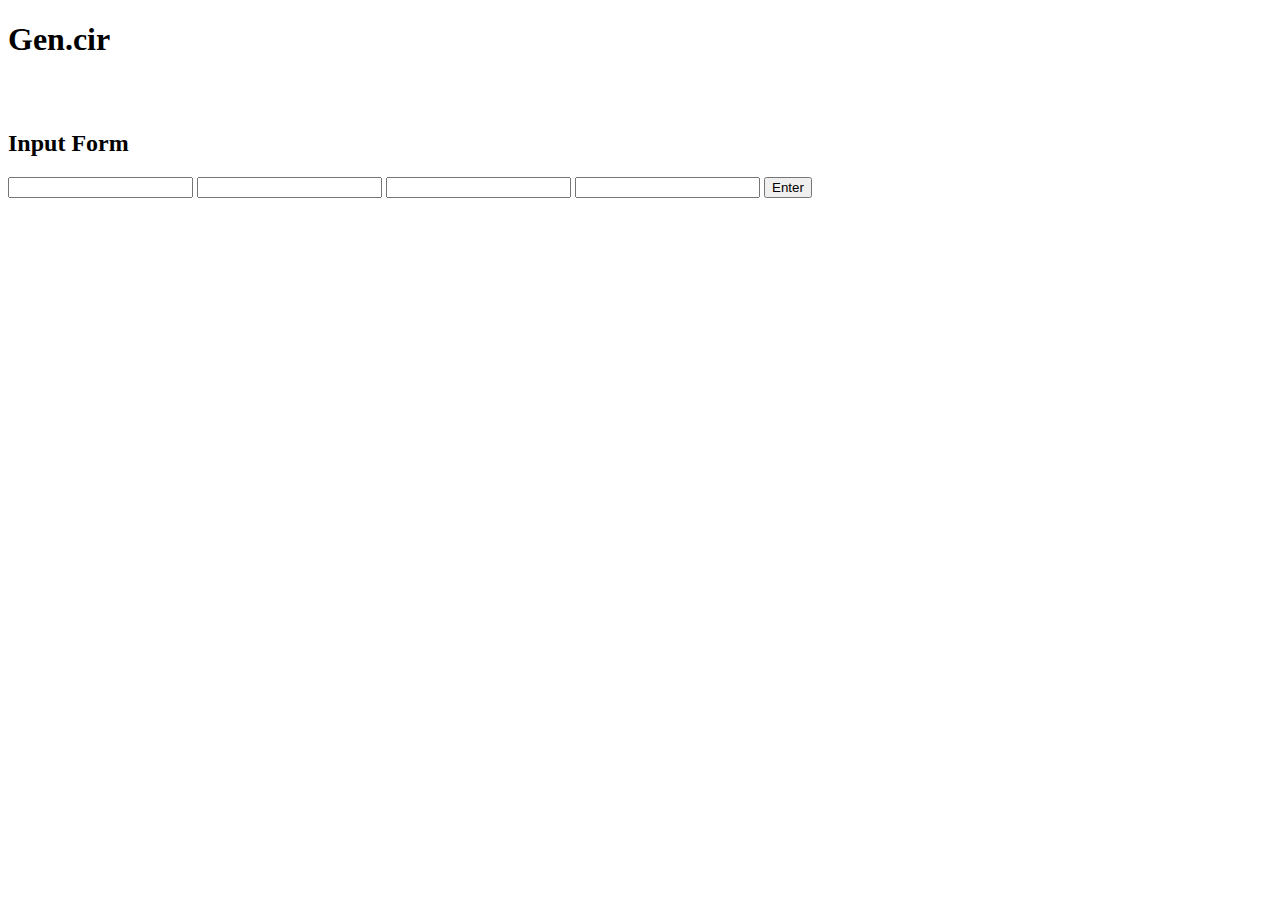
==== cert.html @ 2c2aed92 "html" ====
<!DOCTYPE html>
<html lang="en">

<head>
    <meta charset="UTF-8">
    <meta name="viewport" content="width=device-width, initial-scale=1.0">
    <title>Gen.cir</title>
    <link rel="stylesheet" href="cert.css">
    <script src="cert.js"></script>
</head>

<body>

    <nav class="nav">
        <h1 class="title">Gen.cir</h1>
        <img src="imgs/Menu.png" alt="menubutton">
    </nav>

    <section class="inpform">

        <h2>Input Form</h2>

        <form action="">
            <label for="name"></label>
            <input type="text" name="name" id="nameinp">

            <input list="awards" name="award" id="award">
            <datalist id="awards">
                <option value="bestdressed">
                    <option value="clasclown">
                        <option value="smartest">
                            <option value="mostcreative">
            </datalist>
            
            <label for="dat"></label>
            <input type="text" name="dat" id="datinp">
            <label for="namepres"></label>
            <input type="text" name="namepres" id="namepresinp">
            <button type="submit" class="inputent">Enter</button>
        </form>


    </section>

</body>

</html>
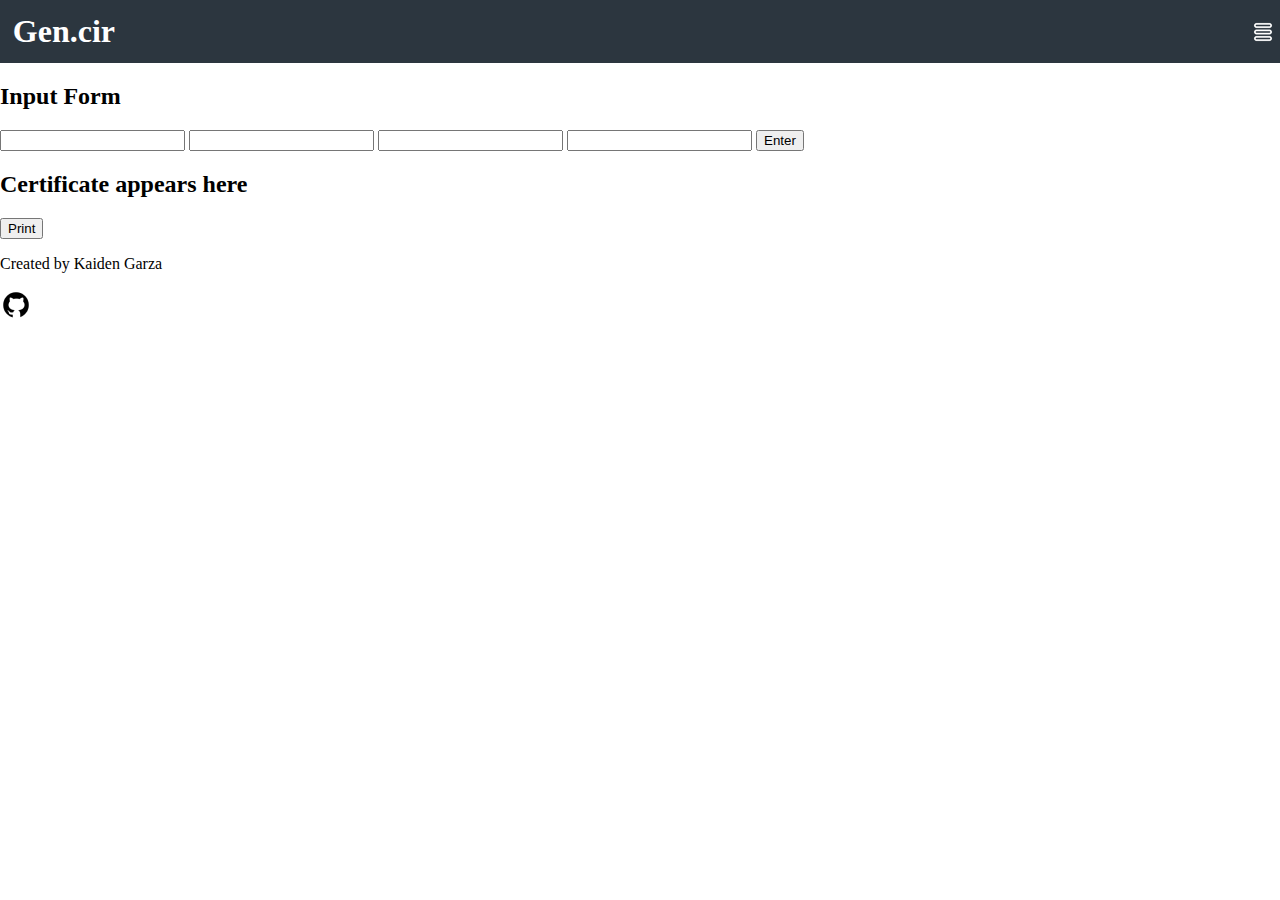
==== commit 9dc055bb: "Cssstuff" ====
--- a/cert.html
+++ b/cert.html
@@ -26,21 +26,31 @@
 
             <input list="awards" name="award" id="award">
             <datalist id="awards">
-                <option value="bestdressed">
-                    <option value="clasclown">
-                        <option value="smartest">
-                            <option value="mostcreative">
+                <option value="best dressed">
+                <option value="class clown">
+                <option value="smartest">
+                <option value="most creative">
             </datalist>
-            
+
             <label for="dat"></label>
             <input type="text" name="dat" id="datinp">
             <label for="namepres"></label>
             <input type="text" name="namepres" id="namepresinp">
             <button type="submit" class="inputent">Enter</button>
         </form>
+    </section>
+    <section class="content">
+        <h2>Certificate appears here</h2>
+
+        <button id="printbut" class="print but">Print</button>
+    </section>
+     
+    <footer class="footer">
+        <p>Created by Kaiden Garza</p>
+        <img src="imgs/GitHub.png" alt="githublogo">
+    </footer>
 
 
-    </section>
 
 </body>
 
--- a/cert.css
+++ b/cert.css
@@ -0,0 +1,24 @@
+body{
+
+    margin: 0dvh;
+
+}
+
+.nav{
+
+    display: flex;
+    align-items: center;
+    justify-content: space-between;
+    background-color: rgb(44, 54, 63);
+    margin-top: 0dvw;
+    height: 7dvh;
+
+}
+
+.title{
+
+    margin: 0dvh;
+    padding-left: 1dvw;
+    color: white;
+
+}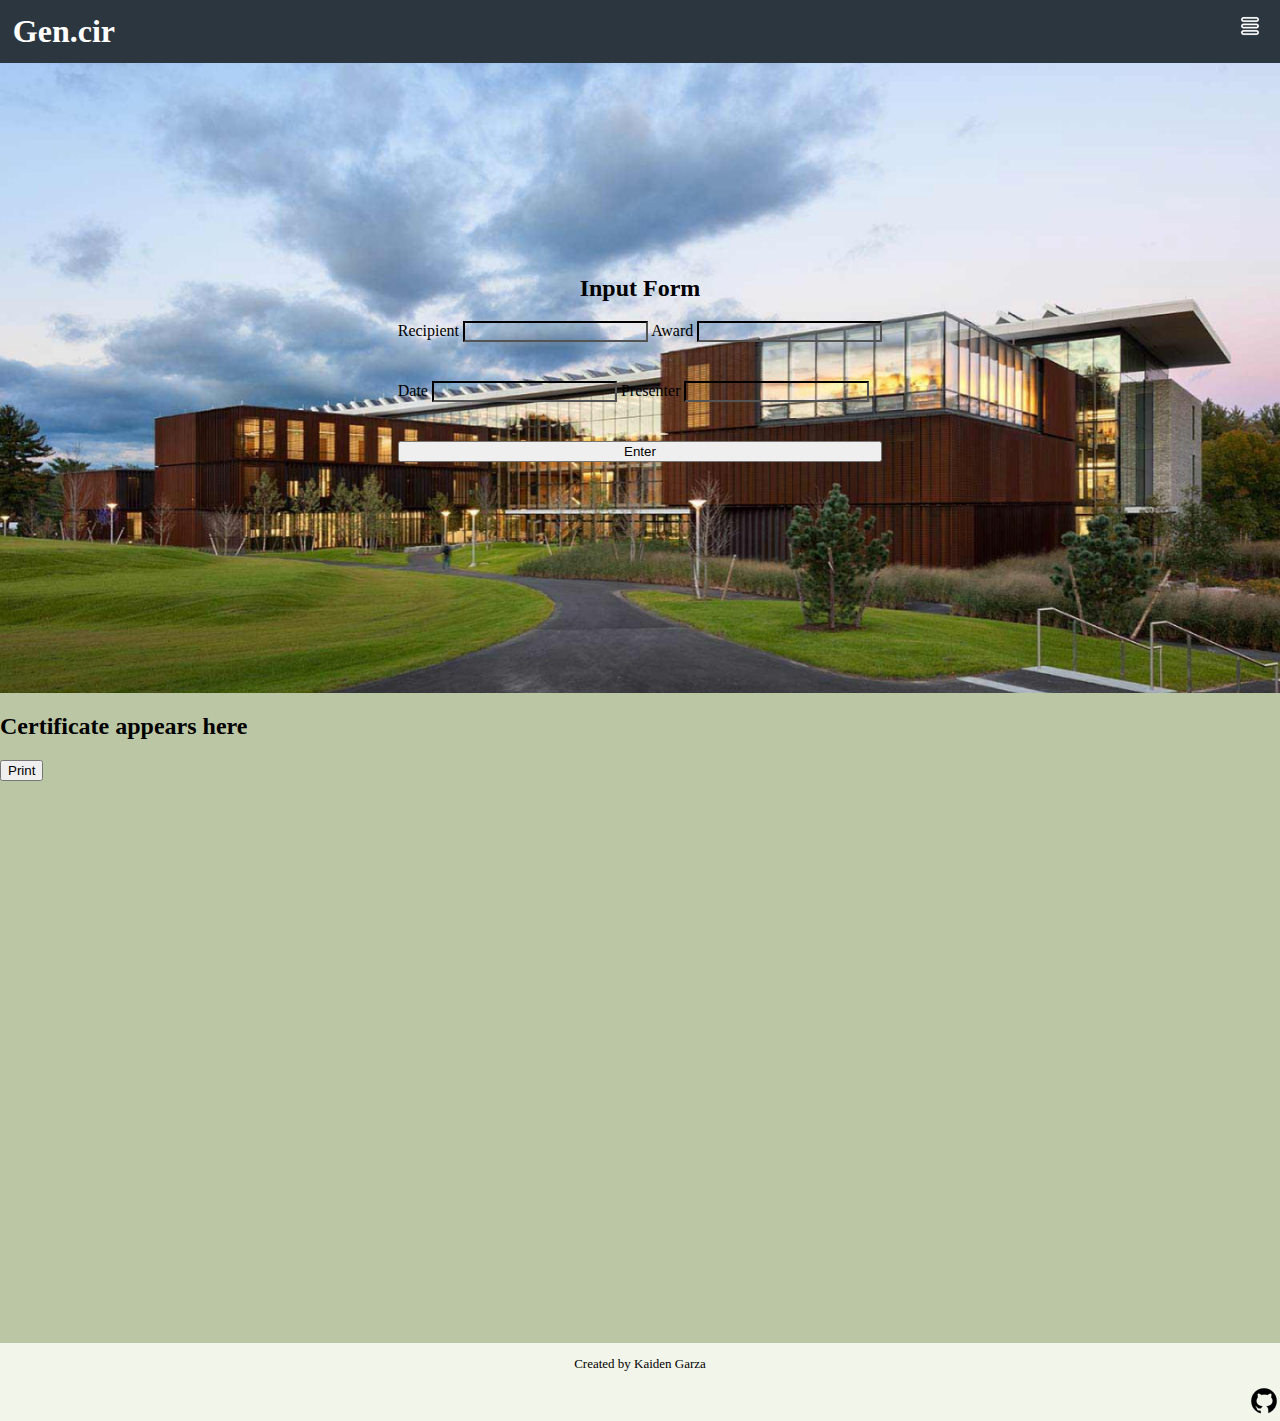
==== commit d513e56f: "more css" ====
--- a/cert.html
+++ b/cert.html
@@ -13,41 +13,49 @@
 
     <nav class="nav">
         <h1 class="title">Gen.cir</h1>
-        <img src="imgs/Menu.png" alt="menubutton">
+        <img src="imgs/Menu.png" alt="menubutton" class="menubut">
     </nav>
 
-    <section class="inpform">
+    <section class="inpcont">
+        <section class="inpform">
 
-        <h2>Input Form</h2>
+            <h2 class="inptitle">Input Form</h2>
 
-        <form action="">
-            <label for="name"></label>
-            <input type="text" name="name" id="nameinp">
-
-            <input list="awards" name="award" id="award">
-            <datalist id="awards">
-                <option value="best dressed">
-                <option value="class clown">
-                <option value="smartest">
-                <option value="most creative">
-            </datalist>
-
-            <label for="dat"></label>
-            <input type="text" name="dat" id="datinp">
-            <label for="namepres"></label>
-            <input type="text" name="namepres" id="namepresinp">
-            <button type="submit" class="inputent">Enter</button>
-        </form>
+            <form class="frm">
+                <section class="inprowuno">
+                <label for="name">Recipient</label>
+                <input type="text" name="name" id="nameinp" class="inpbox">
+                <label for="award">Award</label>
+                <input list="awards" name="award" id="award" class="inpbox">
+                <datalist id="awards">
+                    <option value="best dressed">
+                    <option value="class clown">
+                    <option value="smartest">
+                    <option value="most creative">
+                </datalist>
+                </section>
+                <section class="inprowdos">
+                <label for="dat">Date</label>
+                <input type="text" name="dat" id="datinp" class="inpbox">
+                <label for="namepres">Presenter</label>
+                <input type="text" name="namepres" id="namepresinp" class="inpbox">
+                
+                </section>
+                <button type="submit" class="inputent">Enter</button>
+            </form>
+        </section>
     </section>
     <section class="content">
         <h2>Certificate appears here</h2>
 
         <button id="printbut" class="print but">Print</button>
     </section>
-     
+
     <footer class="footer">
         <p>Created by Kaiden Garza</p>
-        <img src="imgs/GitHub.png" alt="githublogo">
+        <a href="https://github.com/K6id3n/certificategen" class="gitlogo">
+            <img src="imgs/GitHub.png" alt="githublogo">
+        </a>
     </footer>
 
 
--- a/cert.css
+++ b/cert.css
@@ -1,6 +1,7 @@
 body{
 
     margin: 0dvh;
+    background-color:  rgb(187, 199, 164);
 
 }
 
@@ -16,9 +17,77 @@
 }
 
 .title{
-
+    
     margin: 0dvh;
     padding-left: 1dvw;
     color: white;
 
+}
+
+.menubut{
+
+    align-self: flex-start;
+    padding: 1dvw;
+
+}
+
+.inpform{
+
+    background-image: url(imgs/Backround.png);
+    background-repeat: no-repeat;
+    background-size: cover;
+    height: 70dvh;
+    margin-top: 0%;
+    background-position: 18%;
+    display: flex;
+    flex-direction: column;
+    align-items: center;
+    justify-content: center;
+
+}
+
+.inpbox{
+
+    background-color: rgba(255, 255, 255, 0);
+    border-color: black;
+
+}
+
+.frm{
+
+    display: flex;
+    flex-direction: column;
+    justify-content: space-around;
+    height: 20dvh;
+    flex-wrap: wrap;
+
+}
+
+.content{
+
+    height: 70dvh;
+
+}
+
+.inptitle{
+
+    margin: 0;
+
+}
+
+
+footer{
+
+    display: flex;
+    flex-direction: column;
+    align-items: center;
+    background-color: rgb(242, 245, 234);
+    font-size: small;
+
+}
+
+.gitlogo{
+    
+    align-self: flex-end;
+
 }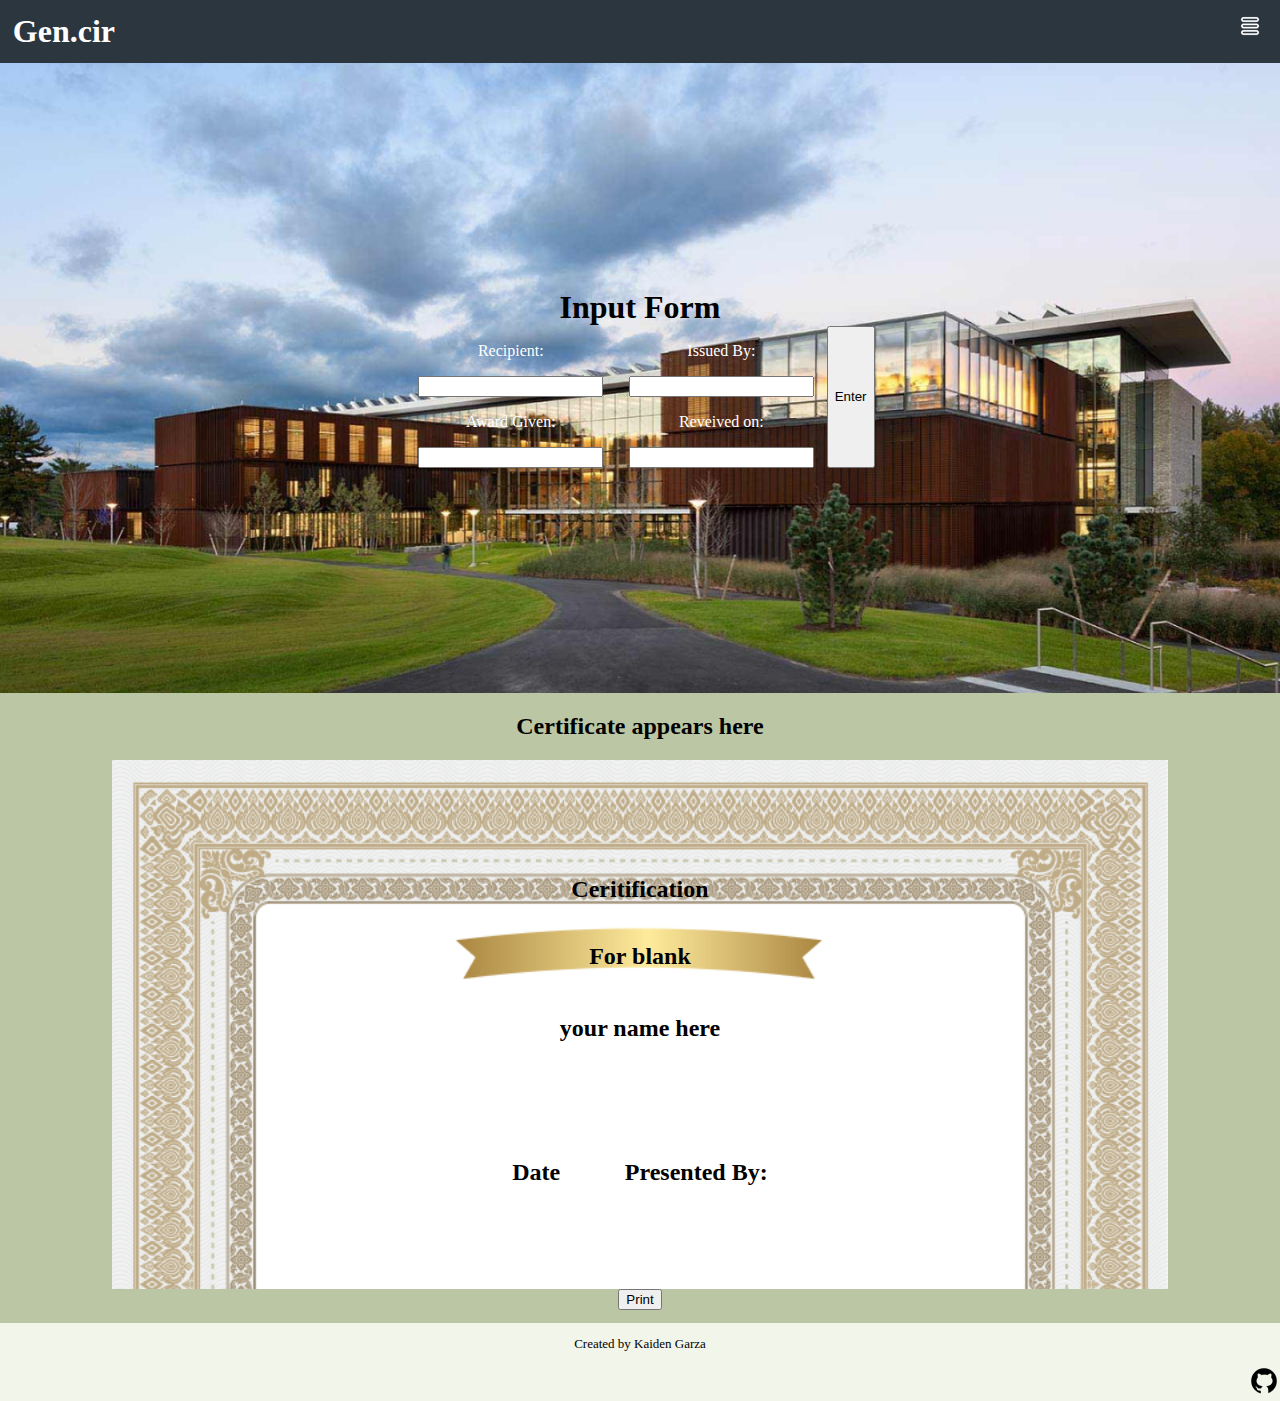
==== commit 98f9e829: "more css" ====
--- a/cert.html
+++ b/cert.html
@@ -6,7 +6,6 @@
     <meta name="viewport" content="width=device-width, initial-scale=1.0">
     <title>Gen.cir</title>
     <link rel="stylesheet" href="cert.css">
-    <script src="cert.js"></script>
 </head>
 
 <body>
@@ -20,35 +19,63 @@
         <section class="inpform">
 
             <h2 class="inptitle">Input Form</h2>
+            <form class="frm">
 
-            <form class="frm">
-                <section class="inprowuno">
-                <label for="name">Recipient</label>
-                <input type="text" name="name" id="nameinp" class="inpbox">
-                <label for="award">Award</label>
-                <input list="awards" name="award" id="award" class="inpbox">
-                <datalist id="awards">
-                    <option value="best dressed">
-                    <option value="class clown">
-                    <option value="smartest">
-                    <option value="most creative">
-                </datalist>
+                <section class="inprow">
+                    <section class="inp">
+
+                        <p>Recipient:</p>
+
+                        <input type="text" name="name" id="name">
+
+                    </section>
+
+                    <section class="inp">
+
+                        <p>Award Given:</p>
+
+                        <input type="text" name="award" id="award">
+
+                    </section>
                 </section>
-                <section class="inprowdos">
-                <label for="dat">Date</label>
-                <input type="text" name="dat" id="datinp" class="inpbox">
-                <label for="namepres">Presenter</label>
-                <input type="text" name="namepres" id="namepresinp" class="inpbox">
-                
+
+                <section class="inprow">
+                    <section class="inp">
+
+                        <p>Issued By:</p>
+
+                        <input type="text" name="isser" id="isser">
+
+                    </section>
+
+                    <section class="inp">
+
+                        <p>Reveived on:</p>
+
+                        <input type="text" name="date" id="date">
+
+                    </section>
                 </section>
-                <button type="submit" class="inputent">Enter</button>
+                <button type="submit">Enter</button>
             </form>
         </section>
     </section>
     <section class="content">
         <h2>Certificate appears here</h2>
+        <section class="certif">
+            <section class="nameandcode">
+                <h2>Ceritification</h2>
+                <img src="" alt="">
+            </section>
+            <h2>For blank</h2>
+            <h2 class="nametext">your name here</h2>
+            <section class="datandname">
+                <h2>Date</h2>
+                <h2>Presented By: </h2>
+            </section>
+        </section>
 
-        <button id="printbut" class="print but">Print</button>
+        <button id="printbut" class="printbut">Print</button>
     </section>
 
     <footer class="footer">
--- a/cert.css
+++ b/cert.css
@@ -43,23 +43,20 @@
     flex-direction: column;
     align-items: center;
     justify-content: center;
-
-}
-
-.inpbox{
-
-    background-color: rgba(255, 255, 255, 0);
-    border-color: black;
+    color: white;
 
 }
 
 .frm{
 
     display: flex;
-    flex-direction: column;
-    justify-content: space-around;
-    height: 20dvh;
-    flex-wrap: wrap;
+
+}
+
+.inprow{
+
+    margin-left: 1dvw;
+    margin-right: 1dvw;
 
 }
 
@@ -72,9 +69,70 @@
 .inptitle{
 
     margin: 0;
+    color: rgb(0, 0, 0);
+    font-size: xx-large;
 
 }
 
+.inp{
+
+    display: flex;
+    flex-direction: column;
+    align-items: center;
+
+}
+
+.content{
+
+    display: flex;
+    flex-direction: column;
+    align-items: center;
+
+}
+
+.printbut{
+
+    display: flex;
+    margin-bottom: 1dvw;
+
+}
+
+.certif{
+
+    width: 11in;
+    height: 8.5in;
+    background-image: url(imgs/certimage.png);
+    background-repeat: no-repeat;
+    background-size: cover;
+    display: flex;
+    flex-direction: column;
+    align-items: center;
+    padding-top: 7.5dvw;
+
+}
+
+.nameandcode{
+
+    display: flex;
+    flex-direction: row;
+
+}
+
+.datandname{
+
+    display: flex;
+    flex-direction: row;
+    justify-content: space-around;
+    width: 25dvw;
+    margin-top: 6dvw;
+
+}
+
+.nametext{
+
+    margin-top: 2dvw;
+
+}
 
 footer{
 
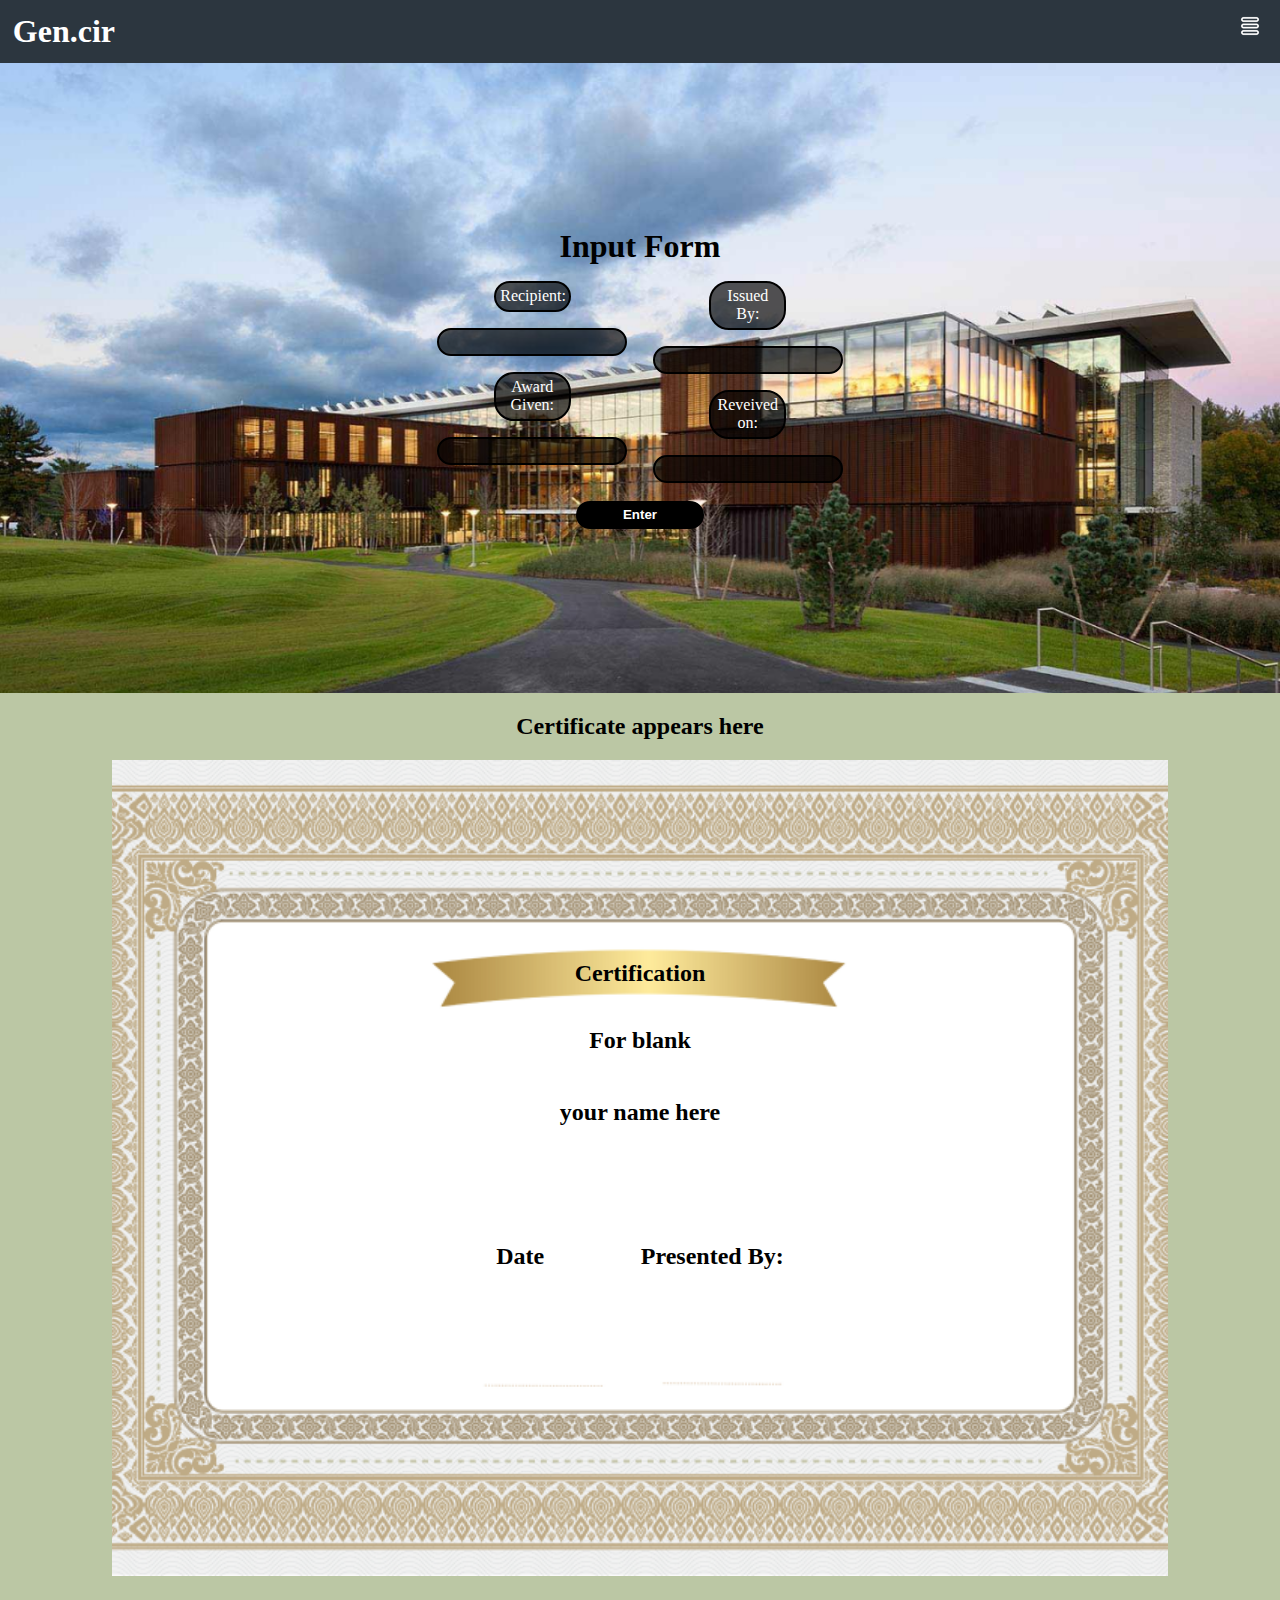
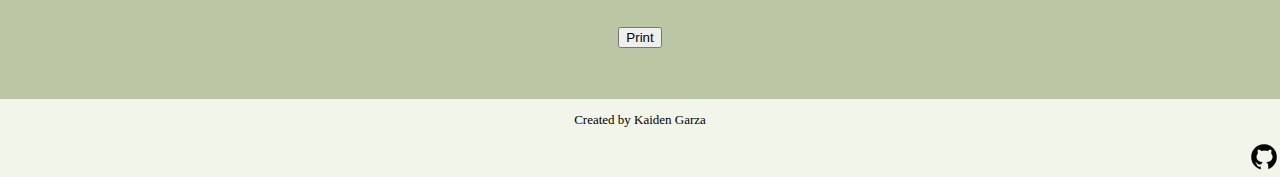
==== commit f1ac3da9: "more css" ====
--- a/cert.html
+++ b/cert.html
@@ -20,43 +20,44 @@
 
             <h2 class="inptitle">Input Form</h2>
             <form class="frm">
+                <section class="inputs">
+                    <section class="inprow">
+                        <section class="inp">
 
-                <section class="inprow">
-                    <section class="inp">
+                            <p class="inplable">Recipient:</p>
 
-                        <p>Recipient:</p>
+                            <input type="text" name="name" id="name" class="inpbox">
 
-                        <input type="text" name="name" id="name">
+                        </section>
 
+                        <section class="inp">
+
+                            <p class="inplable">Award Given:</p>
+
+                            <input type="text" name="award" id="award" class="inpbox">
+
+                        </section>
                     </section>
 
-                    <section class="inp">
+                    <section class="inprow">
+                        <section class="inp">
 
-                        <p>Award Given:</p>
+                            <p class="inplable">Issued By:</p>
 
-                        <input type="text" name="award" id="award">
+                            <input type="text" name="isser" id="isser" class="inpbox">
 
+                        </section>
+
+                        <section class="inp">
+
+                            <p class="inplable">Reveived on:</p>
+
+                            <input type="text" name="date" id="date" class="inpbox">
+
+                        </section>
                     </section>
                 </section>
-
-                <section class="inprow">
-                    <section class="inp">
-
-                        <p>Issued By:</p>
-
-                        <input type="text" name="isser" id="isser">
-
-                    </section>
-
-                    <section class="inp">
-
-                        <p>Reveived on:</p>
-
-                        <input type="text" name="date" id="date">
-
-                    </section>
-                </section>
-                <button type="submit">Enter</button>
+                <button type="submit" class="inpbut"><b>Enter</b></button>
             </form>
         </section>
     </section>
@@ -64,7 +65,7 @@
         <h2>Certificate appears here</h2>
         <section class="certif">
             <section class="nameandcode">
-                <h2>Ceritification</h2>
+                <h2>Certification</h2>
                 <img src="" alt="">
             </section>
             <h2>For blank</h2>
--- a/cert.css
+++ b/cert.css
@@ -47,9 +47,37 @@
 
 }
 
+.inplable{
+
+    background-color: hwb(0 0% 100% / 0.664);
+    border: 2px solid black;
+    padding: 0.5dvh;
+    border-top-left-radius: 20px;
+    border-top-right-radius: 20px;
+    border-bottom-right-radius: 20px;
+    border-bottom-left-radius: 20px;
+    width: 5dvw;
+    text-align: center;
+
+}
+
+.inpbox{
+
+    background-color:  hwb(0 0% 100% / 0.664);
+    border: 2px solid black;
+    padding: 0.5dvh;
+    border-top-left-radius: 20px;
+    border-top-right-radius: 20px;
+    border-bottom-right-radius: 20px;
+    border-bottom-left-radius: 20px;
+
+}
+
 .frm{
 
     display: flex;
+    flex-direction: column;
+    align-items: center;
 
 }
 
@@ -60,9 +88,31 @@
 
 }
 
+.inputs{
+
+    display: flex;
+    flex-direction: row;
+
+}
+
+.inpbut{
+
+    margin-top: 2dvh;
+    background-color: black;
+    color: white;
+    width: 10dvw;
+    border: 2px solid black;
+    padding: 0.5dvh;
+    border-top-left-radius: 20px;
+    border-top-right-radius: 20px;
+    border-bottom-right-radius: 20px;
+    border-bottom-left-radius: 20px;
+
+}
+
 .content{
 
-    height: 70dvh;
+    height: max-content;
 
 }
 
@@ -93,7 +143,8 @@
 .printbut{
 
     display: flex;
-    margin-bottom: 1dvw;
+    margin-bottom: 4dvw;
+    margin-top: 4dvw;
 
 }
 
@@ -104,10 +155,10 @@
     background-image: url(imgs/certimage.png);
     background-repeat: no-repeat;
     background-size: cover;
-    display: flex;
-    flex-direction: column;
-    align-items: center;
-    padding-top: 7.5dvw;
+    background-position: center;
+    display: flex;
+    flex-direction: column;
+    align-items: center;
 
 }
 
@@ -115,6 +166,7 @@
 
     display: flex;
     flex-direction: row;
+    margin-top: 20dvh;
 
 }
 
@@ -123,7 +175,7 @@
     display: flex;
     flex-direction: row;
     justify-content: space-around;
-    width: 25dvw;
+    width: 30dvw;
     margin-top: 6dvw;
 
 }
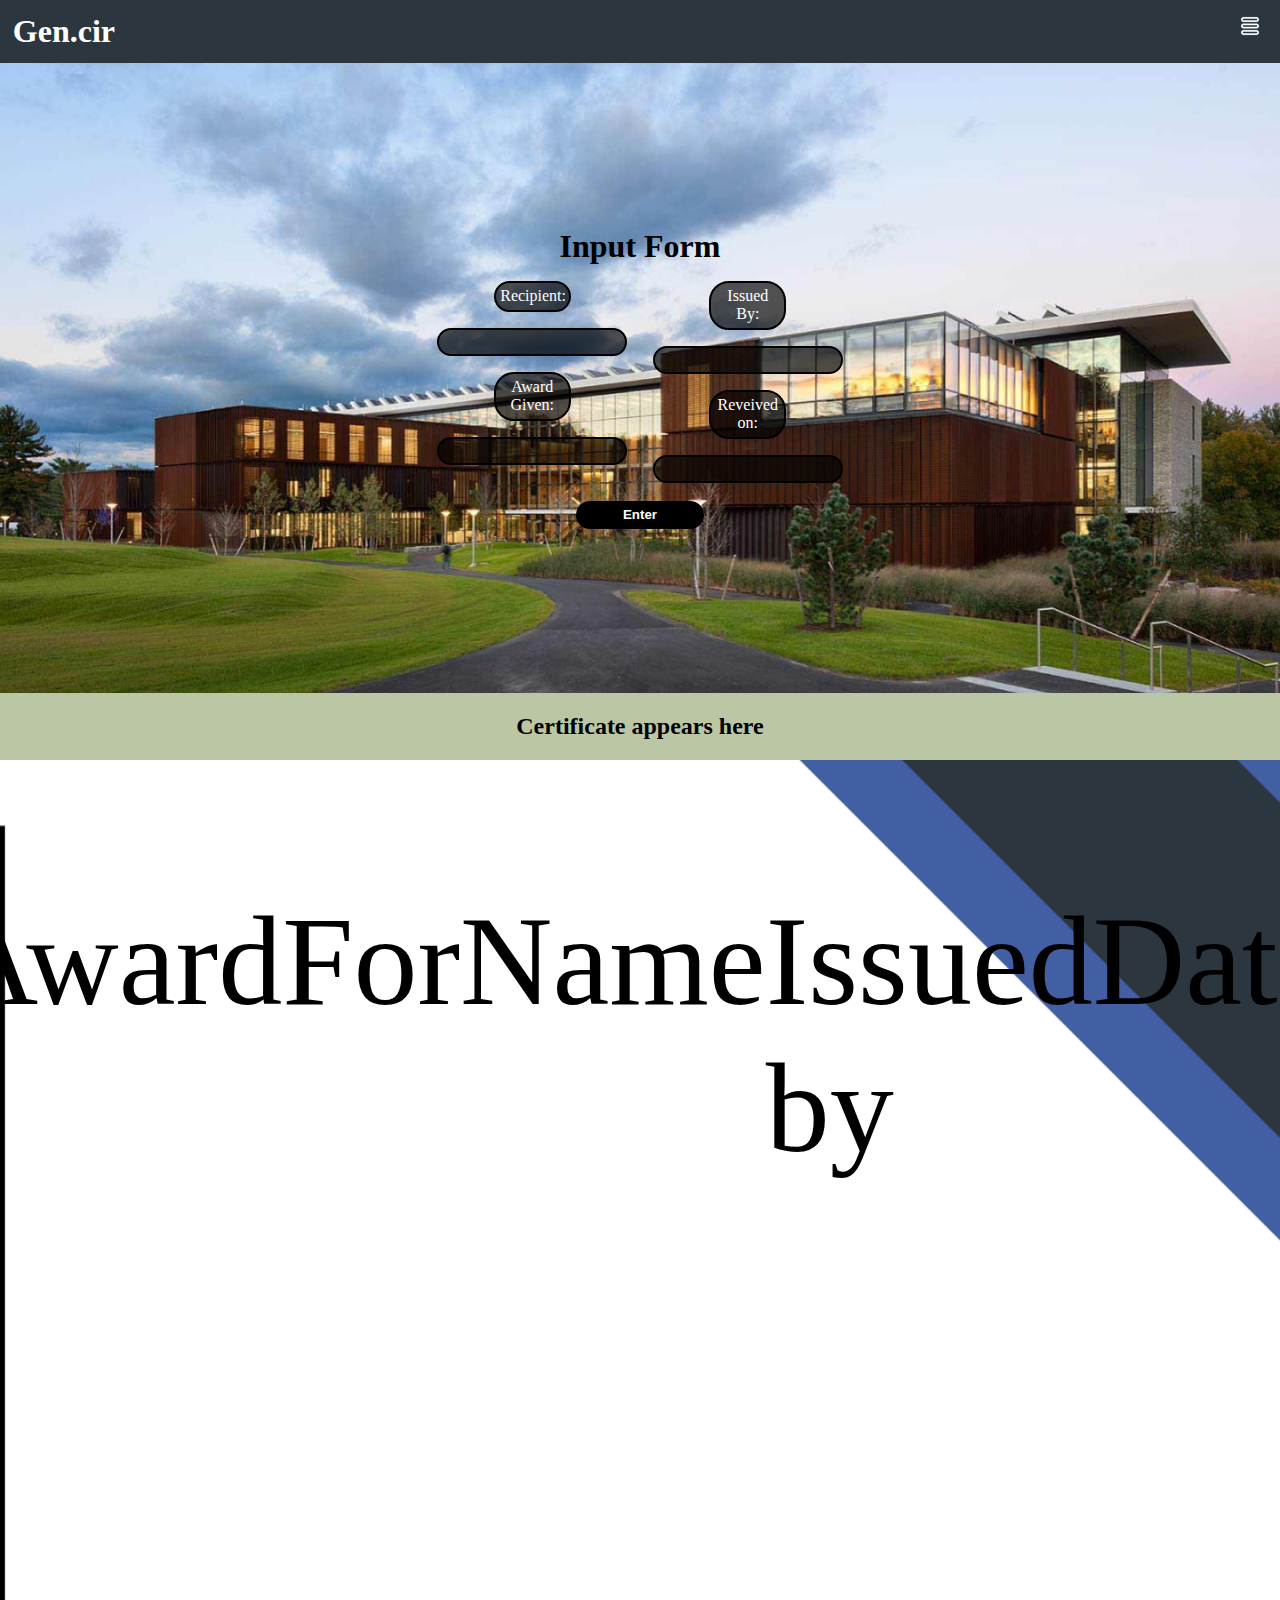
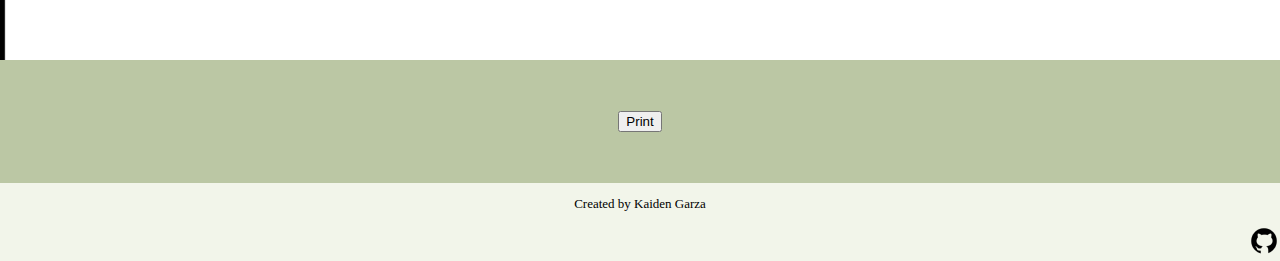
==== commit f18550f4: "css and some javascript" ====
--- a/cert.html
+++ b/cert.html
@@ -26,7 +26,7 @@
 
                             <p class="inplable">Recipient:</p>
 
-                            <input type="text" name="name" id="name" class="inpbox">
+                            <input type="text" name="name" id="input1" class="inpbox">
 
                         </section>
 
@@ -34,7 +34,7 @@
 
                             <p class="inplable">Award Given:</p>
 
-                            <input type="text" name="award" id="award" class="inpbox">
+                            <input type="text" name="award" id="input2" class="inpbox">
 
                         </section>
                     </section>
@@ -44,7 +44,7 @@
 
                             <p class="inplable">Issued By:</p>
 
-                            <input type="text" name="isser" id="isser" class="inpbox">
+                            <input type="text" name="isser" id="input3" class="inpbox">
 
                         </section>
 
@@ -52,27 +52,35 @@
 
                             <p class="inplable">Reveived on:</p>
 
-                            <input type="text" name="date" id="date" class="inpbox">
+                            <input type="text" name="date" id="input4" class="inpbox">
 
                         </section>
                     </section>
                 </section>
-                <button type="submit" class="inpbut"><b>Enter</b></button>
+                <button type="submit" class="inpbut" id="enterBut" onclick="getCertificate()"><b>Enter</b></button>
+                <script src="cert.js"></script>
             </form>
         </section>
     </section>
     <section class="content">
         <h2>Certificate appears here</h2>
-        <section class="certif">
-            <section class="nameandcode">
-                <h2>Certification</h2>
-                <img src="" alt="">
-            </section>
-            <h2>For blank</h2>
-            <h2 class="nametext">your name here</h2>
-            <section class="datandname">
-                <h2>Date</h2>
-                <h2>Presented By: </h2>
+        <section>
+            <section class="cert">
+                <section class="certext1 certextmain">
+                    <p>Award</p>
+                </section>
+                <section class="certext2 certextmain">
+                    <p>For</p>
+                </section>
+                <section class="certext3 certextmain">
+                    <p>Name</p>
+                </section>
+                <section class="certext4 certextmain">
+                    <p>Issued by</p>
+                </section>
+                <section class="certext5 certextmain">
+                    <p>Date</p>
+                </section>
             </section>
         </section>
 
@@ -81,7 +89,7 @@
 
     <footer class="footer">
         <p>Created by Kaiden Garza</p>
-        <a href="https://github.com/K6id3n/certificategen" class="gitlogo">
+        <a href="https://github.com/K6id3n/certificategen" class="gitlogo" id="certifback">
             <img src="imgs/GitHub.png" alt="githublogo">
         </a>
     </footer>
--- a/cert.css
+++ b/cert.css
@@ -70,6 +70,7 @@
     border-top-right-radius: 20px;
     border-bottom-right-radius: 20px;
     border-bottom-left-radius: 20px;
+    color: white;
 
 }
 
@@ -110,6 +111,12 @@
 
 }
 
+.inpbut:hover{
+
+    background-color:  hwb(0 0% 100% / 0.664);
+
+}
+
 .content{
 
     height: max-content;
@@ -140,49 +147,29 @@
 
 }
 
+.cert{
+
+    background-image: url(imgs/gen.certificate.png);
+    background-size: cover;
+    background-repeat: no-repeat;
+    width: 100%;
+    height: 100dvh;
+    display: flex;
+    flex-direction: row;
+
+}
+
+.certextmain{
+
+    font-size: 800%;
+
+}
+
 .printbut{
 
     display: flex;
     margin-bottom: 4dvw;
     margin-top: 4dvw;
-
-}
-
-.certif{
-
-    width: 11in;
-    height: 8.5in;
-    background-image: url(imgs/certimage.png);
-    background-repeat: no-repeat;
-    background-size: cover;
-    background-position: center;
-    display: flex;
-    flex-direction: column;
-    align-items: center;
-
-}
-
-.nameandcode{
-
-    display: flex;
-    flex-direction: row;
-    margin-top: 20dvh;
-
-}
-
-.datandname{
-
-    display: flex;
-    flex-direction: row;
-    justify-content: space-around;
-    width: 30dvw;
-    margin-top: 6dvw;
-
-}
-
-.nametext{
-
-    margin-top: 2dvw;
 
 }
 
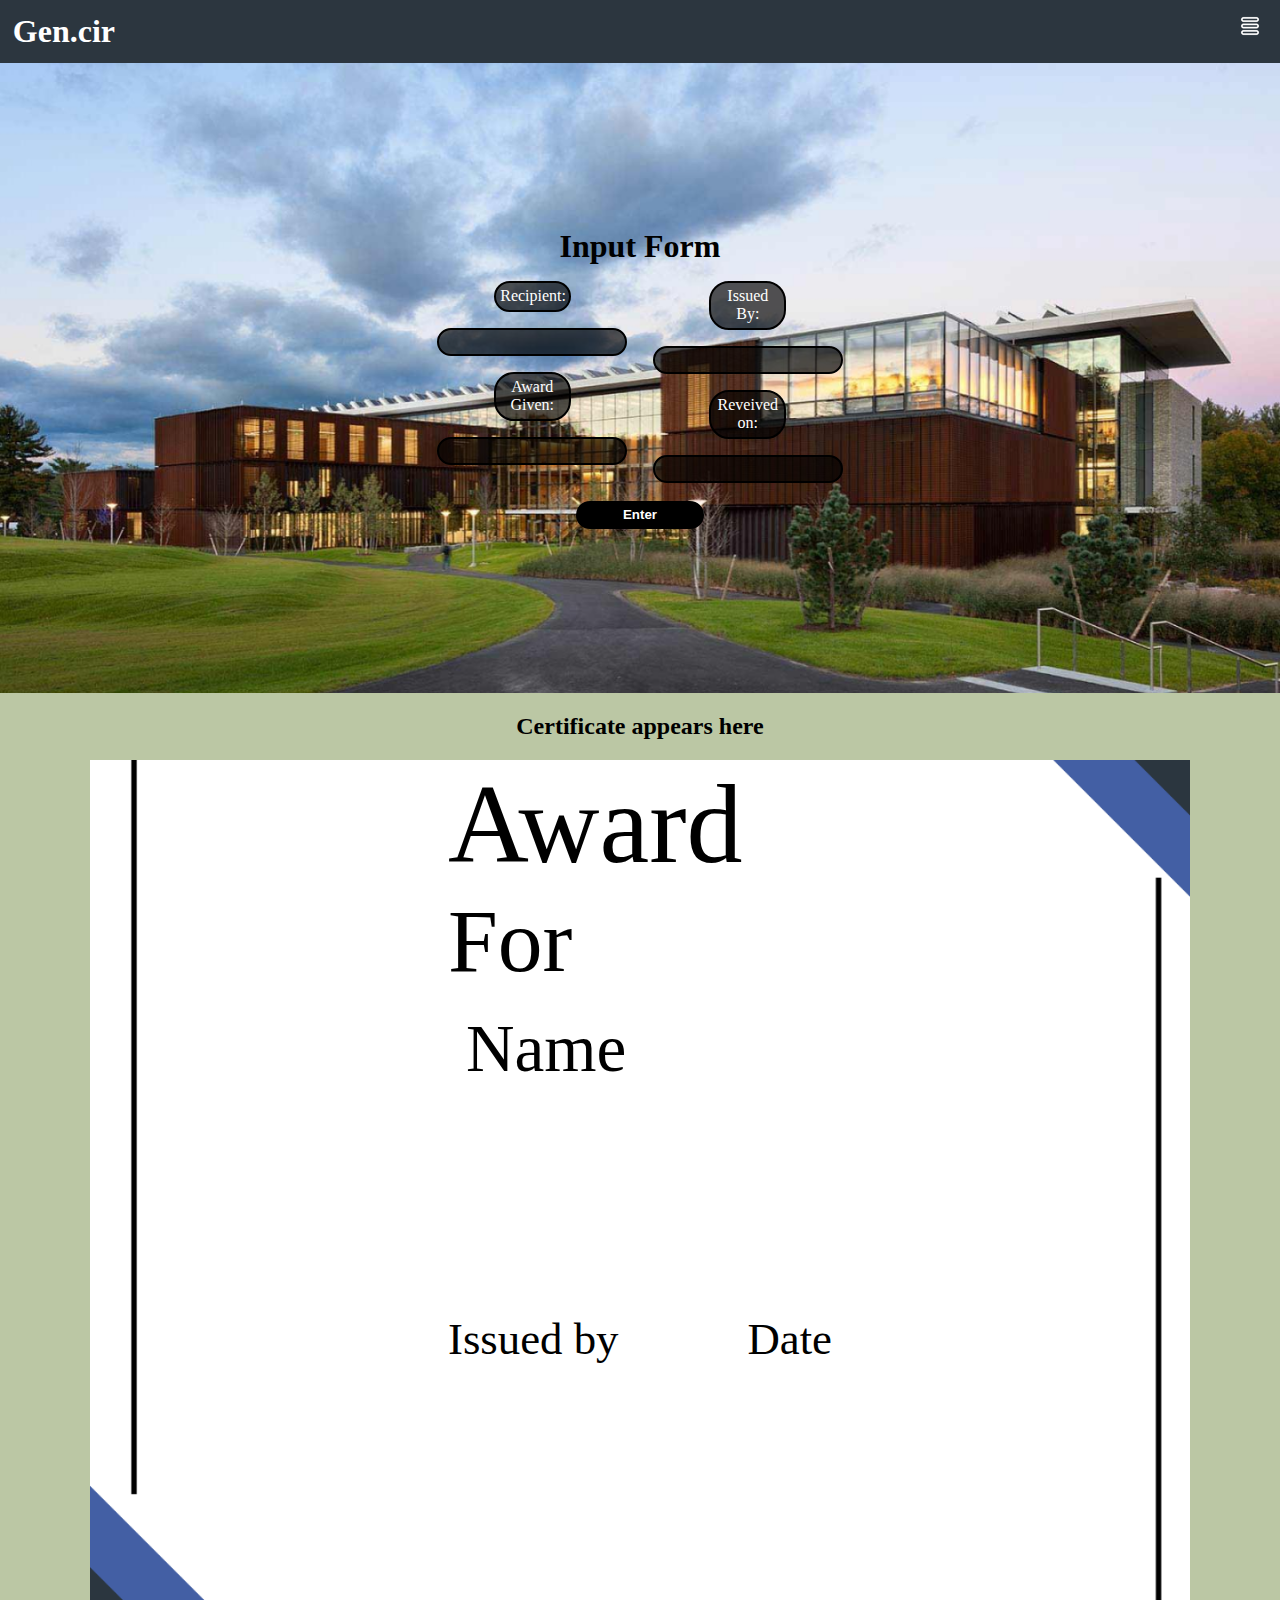
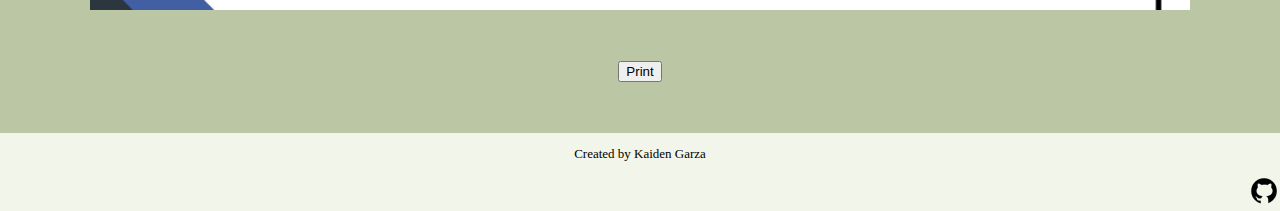
==== commit f307aa6b: "JS" ====
--- a/cert.html
+++ b/cert.html
@@ -63,23 +63,29 @@
         </section>
     </section>
     <section class="content">
-        <h2>Certificate appears here</h2>
+        <h2 class="contentitle">Certificate appears here</h2>
         <section>
             <section class="cert">
-                <section class="certext1 certextmain">
-                    <p>Award</p>
-                </section>
-                <section class="certext2 certextmain">
-                    <p>For</p>
-                </section>
-                <section class="certext3 certextmain">
-                    <p>Name</p>
-                </section>
-                <section class="certext4 certextmain">
-                    <p>Issued by</p>
-                </section>
-                <section class="certext5 certextmain">
-                    <p>Date</p>
+                <section class="certextmainmain">
+                    <section class="certext1 certextmain">
+                        <p class="certextmaindos" id="awardtext">Award</p>
+                    </section>
+                    <section class="certext2 certextmain">
+                        <p class="certextmaindos">For</p>
+                    </section>
+                    <section class="certext3 certextmain">
+                        <p class="certextmaindos" id="nametext">Name</p>
+                    </section>
+                    <section class="botrow">
+                        <section class="certext4 certextmain">
+                            <p class="certextmaindos">Issued by</p>
+                            <p id="issuetext"></p>
+                        </section>
+                        <section class="certext5 certextmain">
+                            <p class="certextmaindos">Date</p>
+                            <p id="datetext"></p>
+                        </section>
+                    </section>
                 </section>
             </section>
         </section>
--- a/cert.css
+++ b/cert.css
@@ -149,19 +149,52 @@
 
 .cert{
 
+    display: flex;
+    flex-direction: column;
+    align-items: center;
+
+    width: 1100px;
+    height: 850px;
+    padding: 0%;
     background-image: url(imgs/gen.certificate.png);
+    background-position: center;
     background-size: cover;
-    background-repeat: no-repeat;
-    width: 100%;
-    height: 100dvh;
+    font-size: 700%;
+
+}
+
+.certext2{
+
+    font-size: 80%;
+
+}
+
+.certext3{
+
+    font-size: 60%;
+    margin: 2dvh;
+
+}
+
+.certext4, .certext5{
+
+    font-size: 40%;
+
+}
+
+.certextmaindos{
+
+    margin: 0%;
+
+}
+
+.botrow{
+
     display: flex;
     flex-direction: row;
-
-}
-
-.certextmain{
-
-    font-size: 800%;
+    justify-content: space-between;
+    width: 30dvw;
+    margin-top: 25dvh;
 
 }
 
@@ -187,4 +220,68 @@
     
     align-self: flex-end;
 
+}
+
+@media print {
+
+    body{
+
+        background-color: white;
+
+    }
+
+    .inpform{
+
+        display: none;
+
+    }
+
+    footer{
+
+        display: none;
+
+    }
+
+    .nav{
+
+        display: none;
+
+    }
+
+    .contentitle{
+
+        display: none;
+
+    }
+
+    .printbut{
+
+        display: none;
+
+    }
+
+    .cert{   
+
+        height: fit-content;
+        
+    }
+
+    .botrow{
+
+        padding-bottom: 23dvh;
+        display: flex;
+        justify-content: space-between;
+        width: 30dvw;
+        margin-top: 1dvh;
+
+    }
+
+    .certextmainmain{
+
+        display: flex;
+        flex-direction: column;
+        align-items: center;
+
+    }
+
 }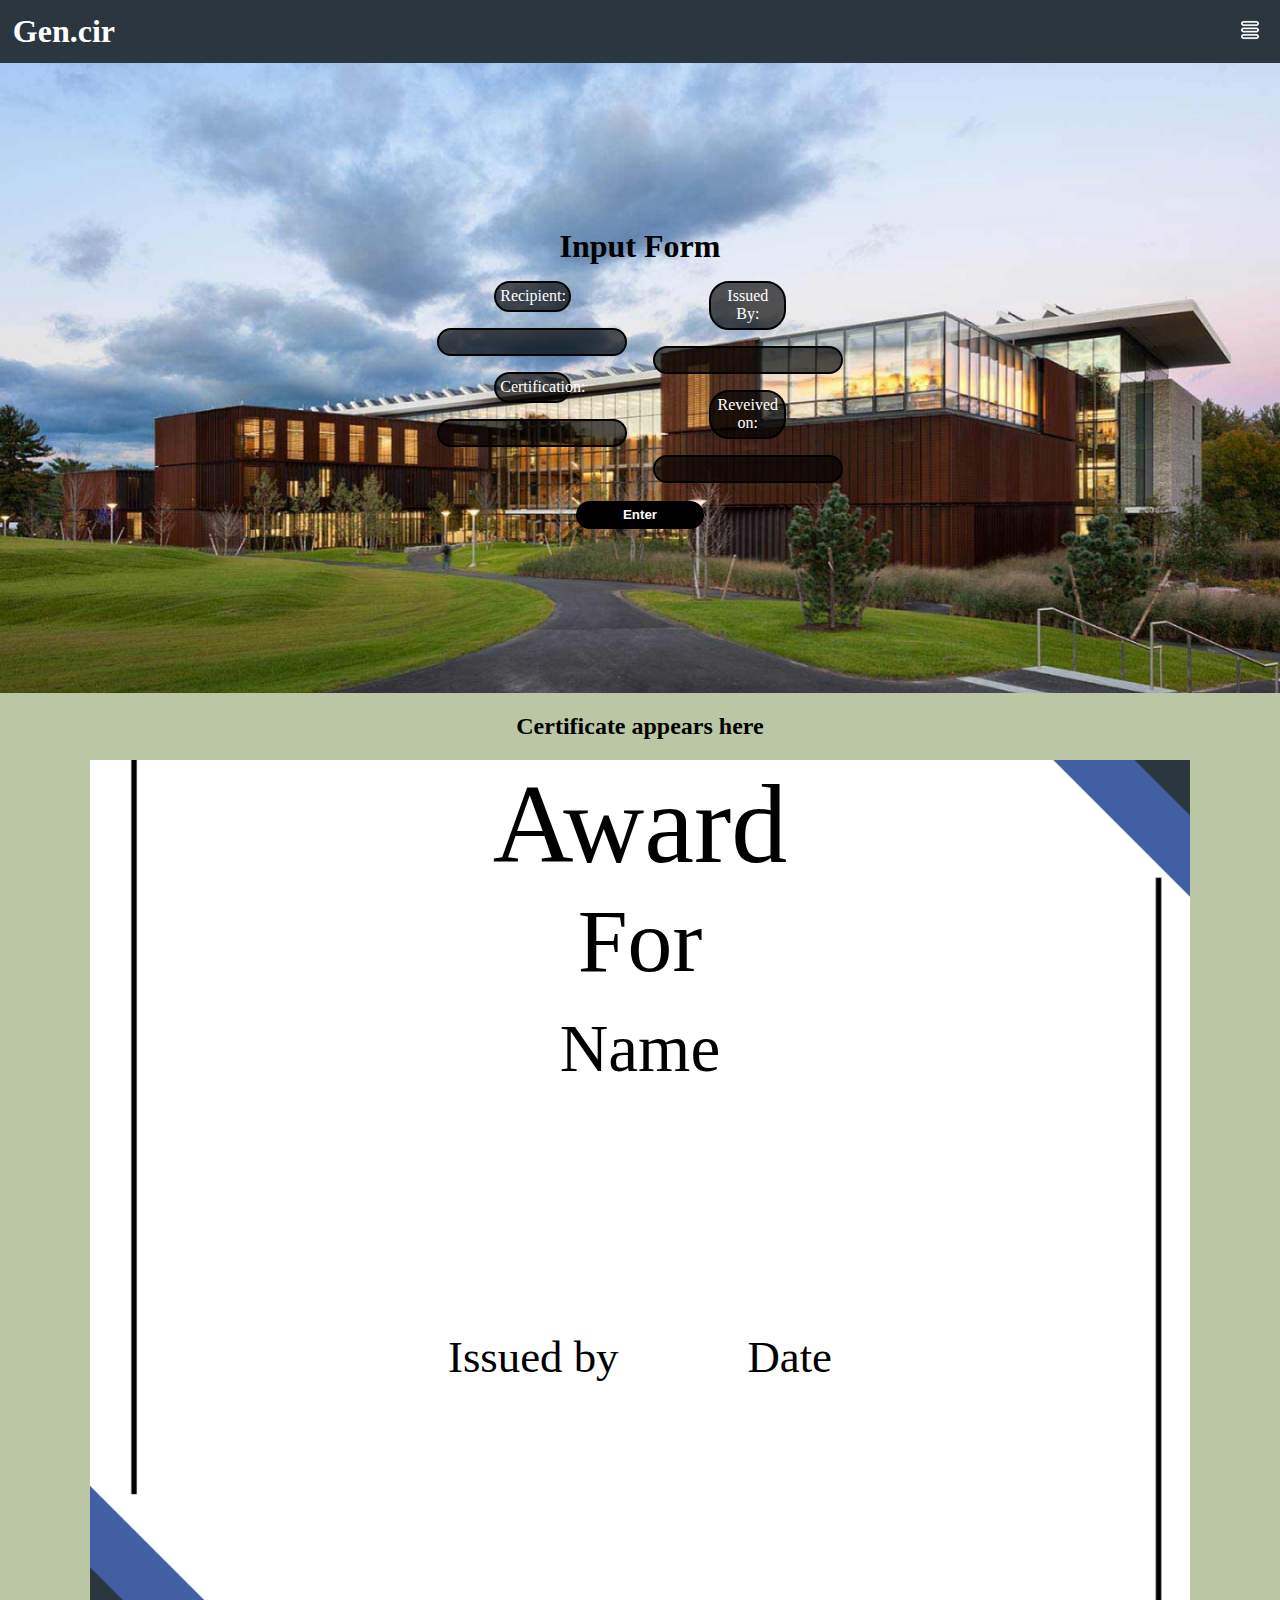
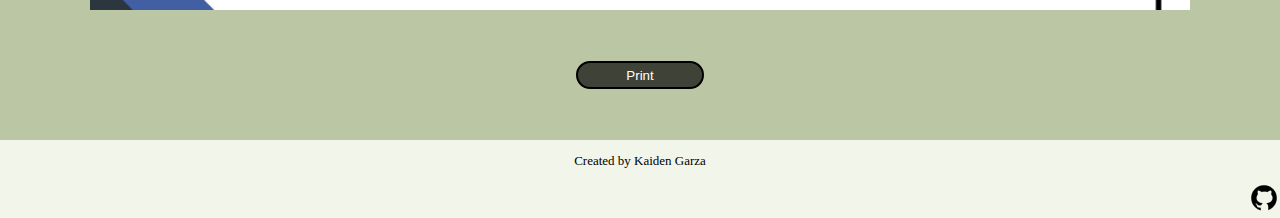
==== commit c3994bd9: "some js and css and html BASICALLY DONE" ====
--- a/cert.html
+++ b/cert.html
@@ -12,7 +12,7 @@
 
     <nav class="nav">
         <h1 class="title">Gen.cir</h1>
-        <img src="imgs/Menu.png" alt="menubutton" class="menubut">
+        <a href="index.html"><img src="imgs/Menu.png" alt="menubutton" class="menubut"></a>
     </nav>
 
     <section class="inpcont">
@@ -32,10 +32,14 @@
 
                         <section class="inp">
 
-                            <p class="inplable">Award Given:</p>
+                            <p class="inplable">Certification:</p>
 
-                            <input type="text" name="award" id="input2" class="inpbox">
-
+                            <input list="codecerts" name="award" id="input2" class="inpbox">
+                            <datalist id="codecerts">
+                                <option value="HTML">
+                                <option value="CSS">
+                                <option value="JavaScript">
+                            </datalist>
                         </section>
                     </section>
 
@@ -45,7 +49,6 @@
                             <p class="inplable">Issued By:</p>
 
                             <input type="text" name="isser" id="input3" class="inpbox">
-
                         </section>
 
                         <section class="inp">
@@ -90,7 +93,7 @@
             </section>
         </section>
 
-        <button id="printbut" class="printbut">Print</button>
+        <button id="printBut" class="printbut">Print</button>
     </section>
 
     <footer class="footer">
--- a/cert.css
+++ b/cert.css
@@ -147,6 +147,15 @@
 
 }
 
+
+.certextmainmain{
+
+    display: flex;
+    flex-direction: column;
+    align-items: center;
+
+}
+
 .cert{
 
     display: flex;
@@ -171,6 +180,11 @@
 
 .certext3{
 
+    display: flex;
+    flex-direction: row;
+    justify-content: center;
+    width: 60dvw;
+    
     font-size: 60%;
     margin: 2dvh;
 
@@ -188,6 +202,36 @@
 
 }
 
+.devimg{
+
+    max-width: 100%;
+    max-height: 100%;
+
+}
+
+.printbut{
+
+    color: white;
+    width: 10dvw;
+    border: 2px solid black;
+    padding: 0.5dvh;
+    border-top-left-radius: 20px;
+    border-top-right-radius: 20px;
+    border-bottom-right-radius: 20px;
+    border-bottom-left-radius: 20px;
+    background-color:  hwb(0 0% 100% / 0.664);
+
+    display: flex;
+    flex-direction: column;
+    align-items: center;
+
+}
+
+.printbut:hover{
+
+    background-color:  hwb(0 0% 100% / 0.808);
+
+}
 .botrow{
 
     display: flex;
@@ -272,7 +316,8 @@
         display: flex;
         justify-content: space-between;
         width: 30dvw;
-        margin-top: 1dvh;
+        margin-top: 2dvh;
+        margin-bottom: 0dvh;
 
     }
 
